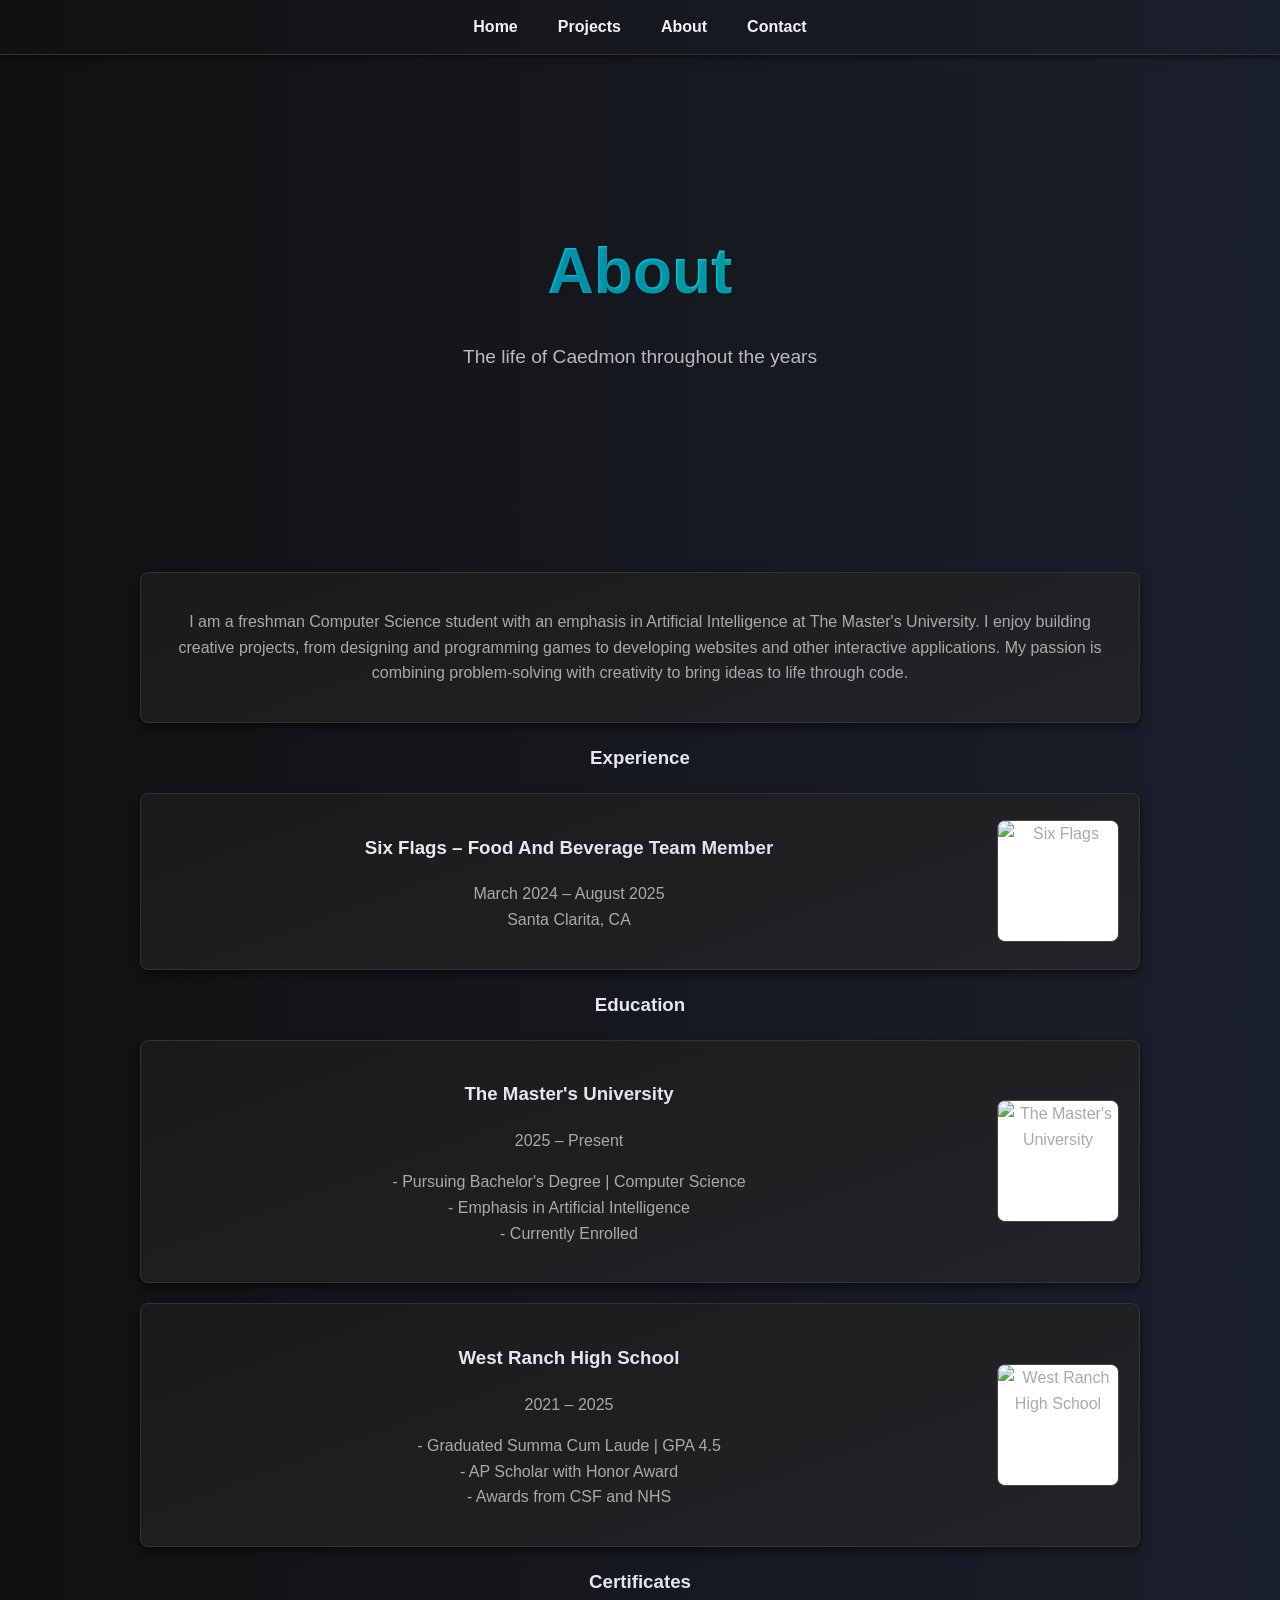
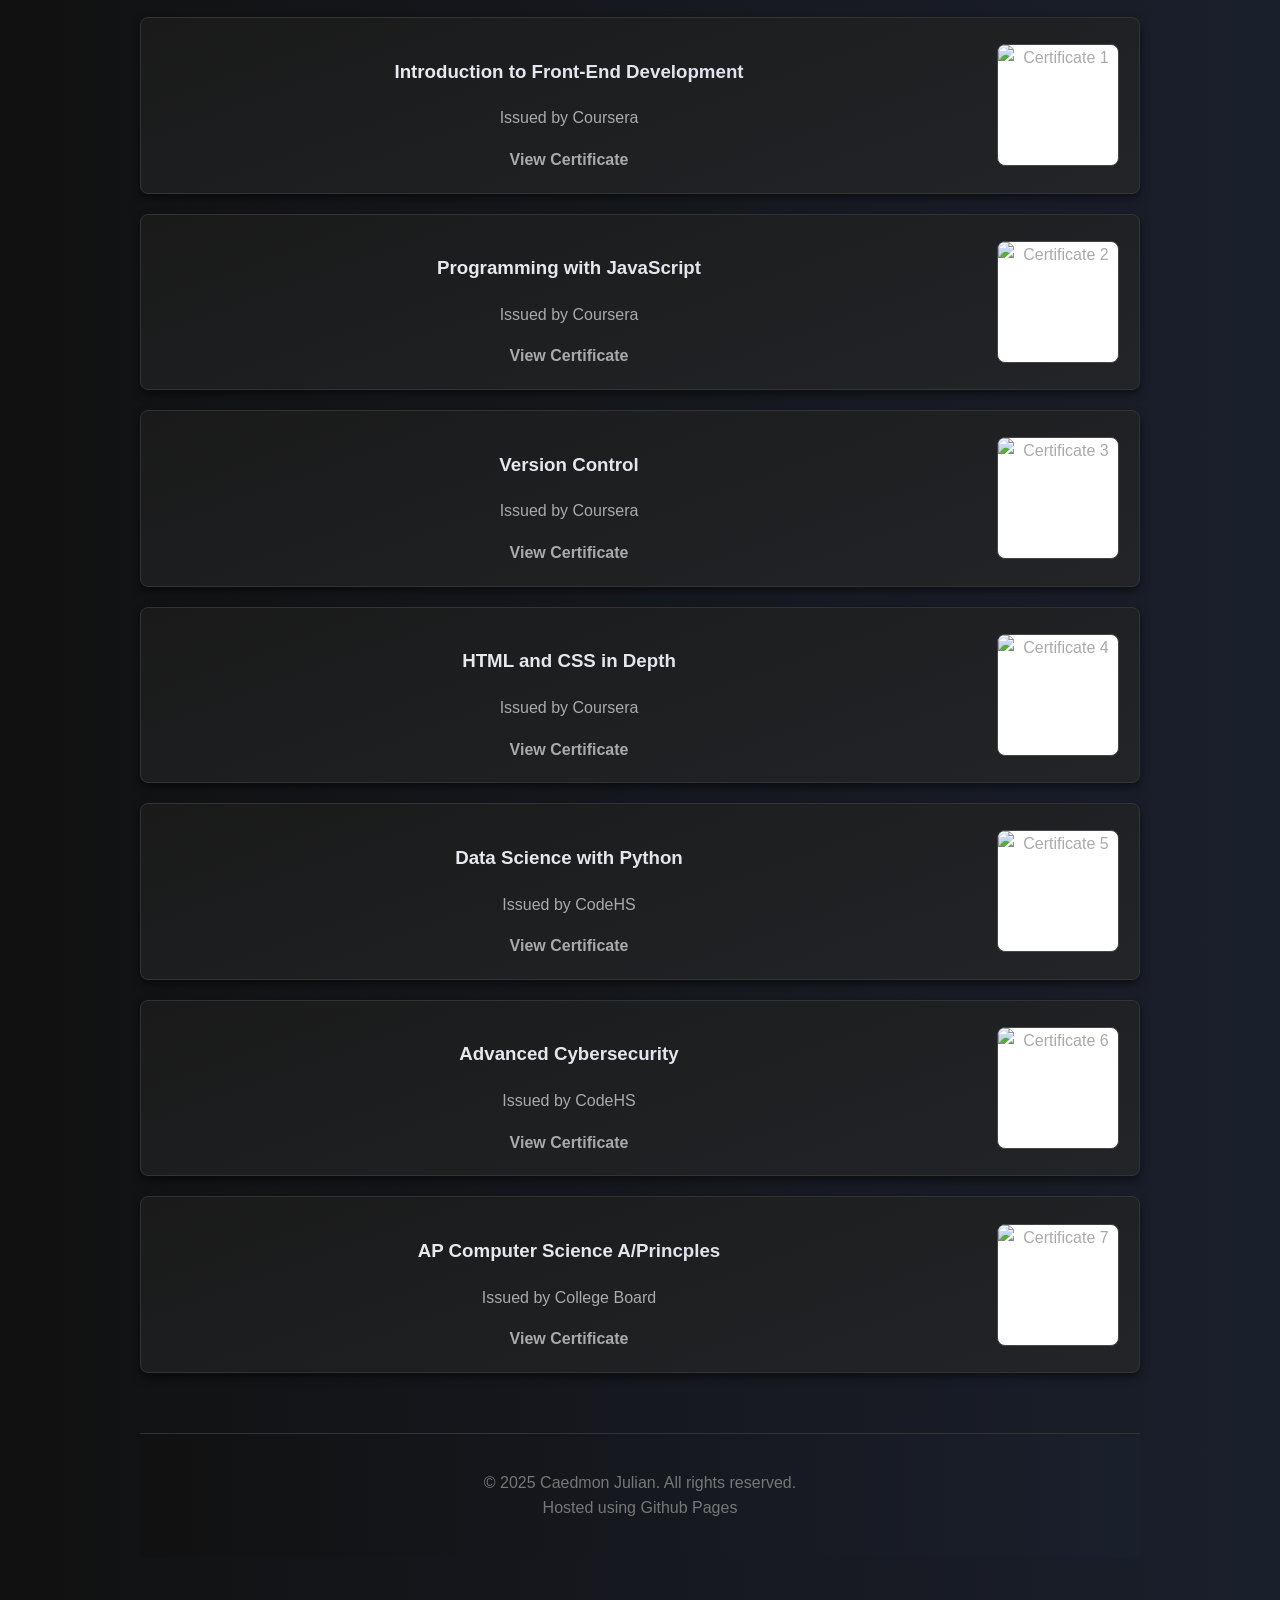
==== about.html @ 0731b3b0 "Create about.html" ====
<!DOCTYPE html>
<html lang="en">
<head>
  <meta charset="UTF-8" />
  <meta name="viewport" content="width=device-width, initial-scale=1.0" />
  <title>Caedmon Julian</title>
  <meta name="description" content="Caedmon Julian - Computer Science student and developer. Explore my portfolio in web development, game design, and more about me.">
  <link rel="icon" type="image/png" sizes="32x32" href="images/favicon.png">
  <style>
    body {
      background: linear-gradient(to right, #111, #1a1f2c);
      color: #aaa;
      font-family: Verdana, Geneva, sans-serif;
      margin: 0;
      line-height: 1.6;
      min-height: 100vh;
    }
    header {
      background: linear-gradient(to right, #111, #1a1f2c);
      position: fixed;
      width: 100%;
      z-index: 10;
      top: 0;
      box-shadow: 0 2px 6px rgba(0, 0, 0, 0.6);
      border-bottom: 1px solid #333;
    }
    nav {
      display: flex;
      justify-content: center;
      align-items: center;
      flex-wrap: wrap;
    }
    nav a {
      color: #f2f2f2;
      padding: 14px 20px;
      display: block;
      text-decoration: none;
      font-weight: bold;
      transition: color 0.3s, background 0.3s;
    }
    nav a:hover {
      background: linear-gradient(to right, #2a3f5f, #1f2b45);
      color: #ddd;
    }
    main {
      max-width: 1000px;
      margin: 100px auto 50px auto;
      padding: 0 20px;
    }
    section {
      margin-bottom: 60px;
    }
    #home {
      padding: 120px 0 120px 0;
      text-align: center;
    }
    #home h1 {
      background: linear-gradient(90deg, #00aaff, #00ffdd); /* vibrant blue → teal */
      -webkit-background-clip: text;
      -webkit-text-fill-color: transparent;
      text-shadow: 1px 1px 2px rgba(0,0,0,0.3);
      font-size: 4rem;
      margin: 0;
    }
    #home p {
      color: #bbb;
      font-size: 1.2rem;
      margin-top: 20px;
    }
    h2, h3 {
      text-align: center;
      background: linear-gradient(to right, #eee, #dde);
      -webkit-background-clip: text;
      -webkit-text-fill-color: transparent;
    }
    .card {
      background: linear-gradient(160deg, #1a1a1a, #222428);
      border: 1px solid #333;
      border-radius: 8px;
      padding: 20px;
      margin: 20px 0;
      box-shadow: 0 4px 8px rgba(0,0,0,0.5);
      transition: transform 0.2s, box-shadow 0.2s border-color 0.3s;
      display: flex;
      justify-content: center;
      align-items: center;
      flex-wrap: wrap;
      text-align: center;
    }
    .card:hover {
      transform: translateY(-3px);
      box-shadow: 0 8px 16px rgba(0,0,0,0.6), 0 0 15px #2a3f5f;
      border-color: #2a3f5f;
    }
    .project {
      display: flex;
      flex-wrap: wrap;
      align-items: center;
      gap: 20px;
    }
    .project img {
      width: 120px;
      height: 120px;
      object-fit: contain;
      border-radius: 8px;
      border: 1px solid #444;
      background: #fff;
    }
    .project div {
      flex: 1;
    }
    a {
      color: #aaa;
      text-decoration: none;
      font-weight: bold;
    }
    a:hover {
      text-decoration: underline;
      color: #ccc;
    }
    .contact {
      flex-direction: column;
      align-items: center;    
      text-align: center;
    }
    .contact i {
      margin-right: 8px;
      color: #999;
    }
    footer {
      text-align: center;
      padding: 20px;
      color: #777;
      border-top: 1px solid #333;
      background: linear-gradient(to right, #111, #1a1f2c);
    }
    @media (max-width: 600px) {
      .project {
        flex-direction: column;
        text-align: center;
      }
      #home h1 {
        font-size: 3rem;
      }
    }
  </style>
</head>
<body>
  <header>
    <nav>
      <a href="index.html">Home</a>
      <a href="projects.html">Projects</a>
      <a href="about.html">About</a>
      <a href="contact.html">Contact</a>
    </nav>
  </header>

  <main>
    <section id="home">
      <h1>About</h1>
      <p>The life of Caedmon throughout the years</p>
    </section>
      
    <section id="about">
      <div class="card">
        <p>
          I am a freshman Computer Science student with an emphasis in Artificial Intelligence at The Master's University. 
          I enjoy building creative projects, from designing and programming games to developing websites and other interactive applications. 
          My passion is combining problem-solving with creativity to bring ideas to life through code.
        </p>
      </div>
      <h3>Experience</h3>
      <div class="card project">
        <div>
          <h3>Six Flags – Food And Beverage Team Member</h3>
          <p>
            March 2024 – August 2025<br>
            Santa Clarita, CA
          </p>
        </div>
        <img src="images/sixflags-logo.png" alt="Six Flags">
      </div>
      <h3>Education</h3>
      <div class="card project">
        <div>
          <h3>The Master's University</h3>
          <p>
            2025 – Present
          </p>
          <p>
            - Pursuing Bachelor's Degree | Computer Science<br>
            - Emphasis in Artificial Intelligence<br>
            - Currently Enrolled<br>
          </p>
        </div>
        <img src="images/masters-university-logo.png" alt="The Master's University">
      </div>
      <div class="card project">
        <div>
          <h3>West Ranch High School</h3>
          <p>
            2021 – 2025
          </p>
          <p>
            - Graduated Summa Cum Laude | GPA 4.5<br>
            - AP Scholar with Honor Award<br>
            - Awards from CSF and NHS<br>
          </p>
        </div>
        <img src="images/west-ranch-logo.png" alt="West Ranch High School">
      </div>
      <h3>Certificates</h3>
      <div class="card project">
        <div>
          <h3>Introduction to Front-End Development</h3>
          <p>
            Issued by Coursera
          </p>
          <a href="https://www.coursera.org/account/accomplishments/records/RFSMNXZEN7PU" target="_blank">View Certificate</a>
        </div>
        <img src="images/coursera-logo.png" alt="Certificate 1">
      </div>
      <div class="card project">
        <div>
          <h3>Programming with JavaScript</h3>
          <p>
            Issued by Coursera
          </p>
          <a href="https://www.coursera.org/account/accomplishments/records/QJQZK4MZZ3XC" target="_blank">View Certificate</a>
        </div>
        <img src="images/coursera-logo.png" alt="Certificate 2">
      </div>
      <div class="card project">
        <div>
          <h3>Version Control</h3>
          <p>
            Issued by Coursera
          </p>
          <a href="https://www.coursera.org/account/accomplishments/records/3WOJLSKRK0QJ" target="_blank">View Certificate</a>
        </div>
        <img src="images/coursera-logo.png" alt="Certificate 3">
      </div>
      <div class="card project">
        <div>
          <h3>HTML and CSS in Depth</h3>
          <p>
            Issued by Coursera
          </p>
          <a href="https://www.coursera.org/account/accomplishments/records/028M3N111C38" target="_blank">View Certificate</a>
        </div>
        <img src="images/coursera-logo.png" alt="Certificate 4">
      </div>
      <div class="card project">
        <div>
          <h3>Data Science with Python</h3>
          <p>
            Issued by CodeHS
          </p>
          <a href="datascience.png" target="_blank">View Certificate</a>
        </div>
        <img src="images/coursera-logo.png" alt="Certificate 5">
      </div>
      <div class="card project">
        <div>
          <h3>Advanced Cybersecurity</h3>
          <p>
            Issued by CodeHS
          </p>
          <a href="advancedcybersecurity.png" target="_blank">View Certificate</a>
        </div>
        <img src="images/coursera-logo.png" alt="Certificate 6">
      </div>
      <div class="card project">
        <div>
          <h3>AP Computer Science A/Princples</h3>
          <p>
            Issued by College Board
          </p>
          <a href="apscore.pdf" target="_blank">View Certificate</a>
        </div>
        <img src="images/coursera-logo.png" alt="Certificate 7">
      </div>
    </section>
    
    <footer>
      <p>
        © 2025 Caedmon Julian. All rights reserved.<br>
        Hosted using Github Pages
      </p>
    </footer>
    
  </body>
</html>
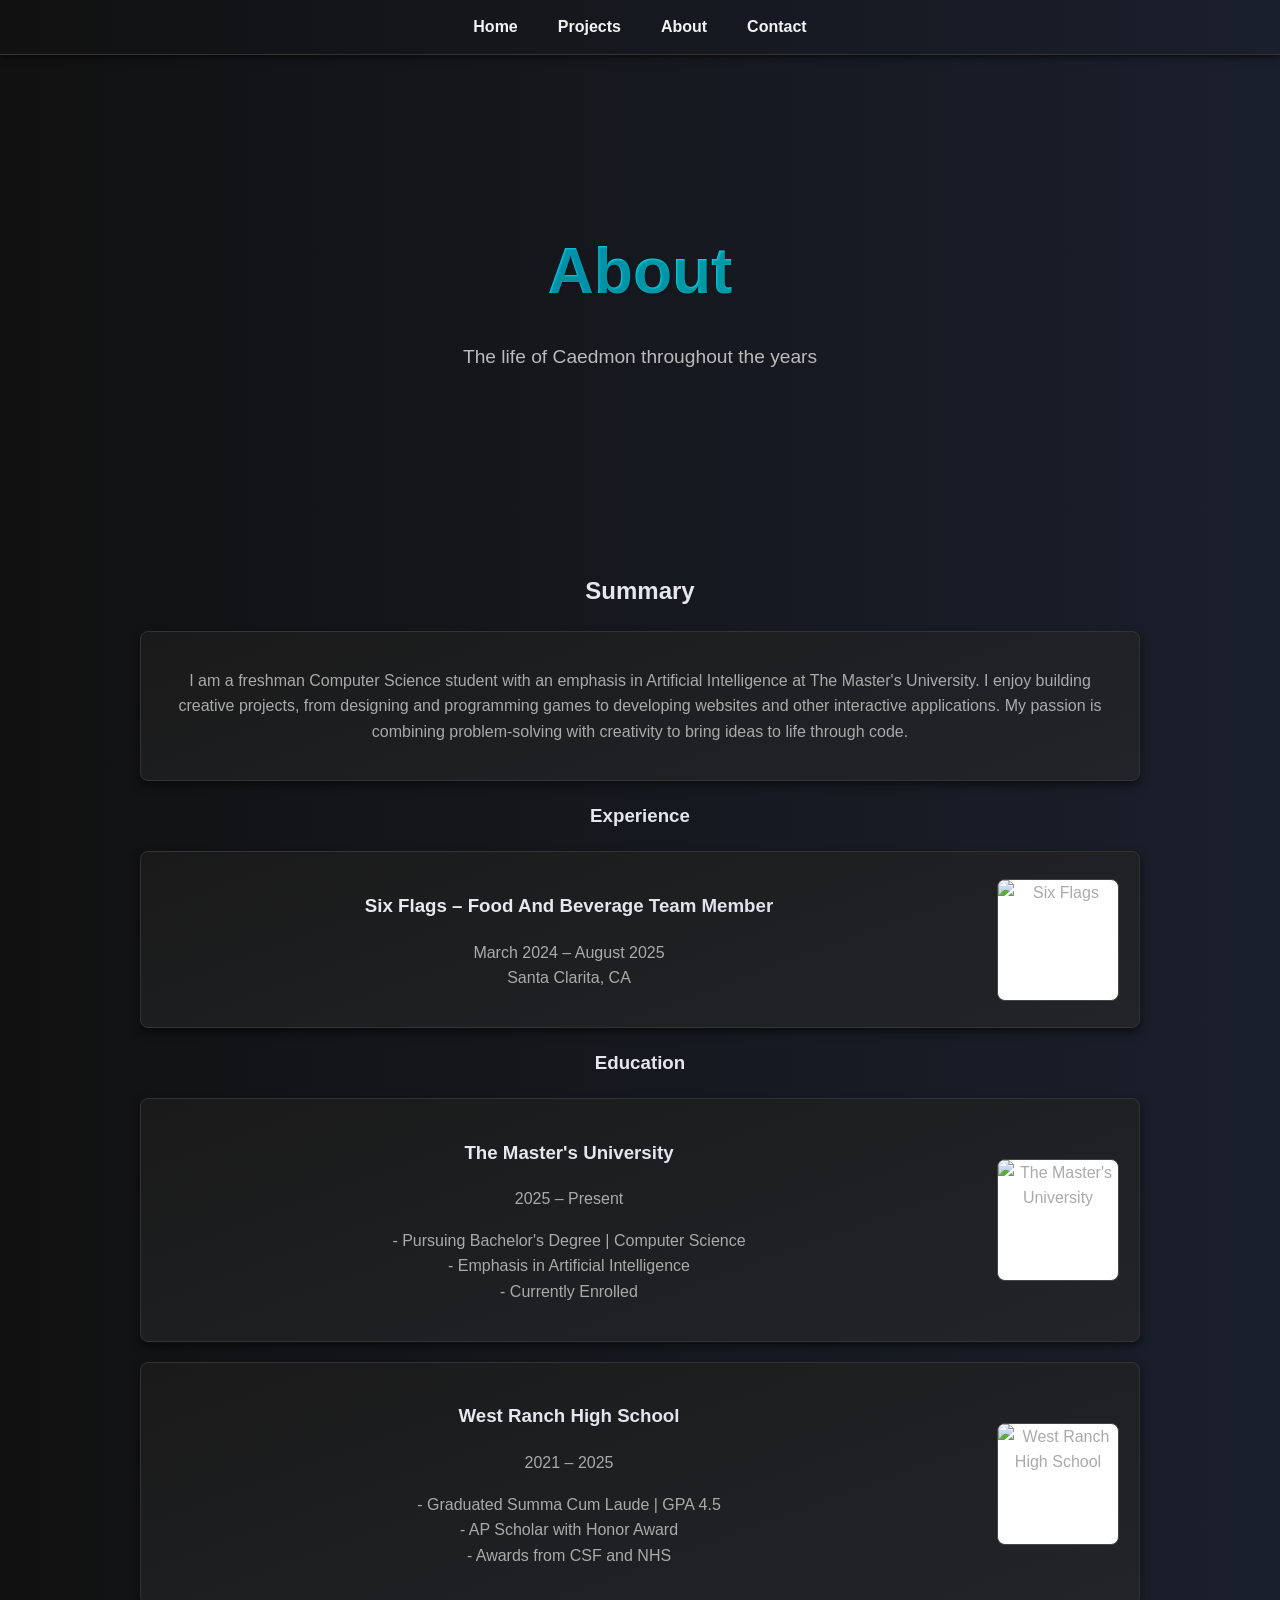
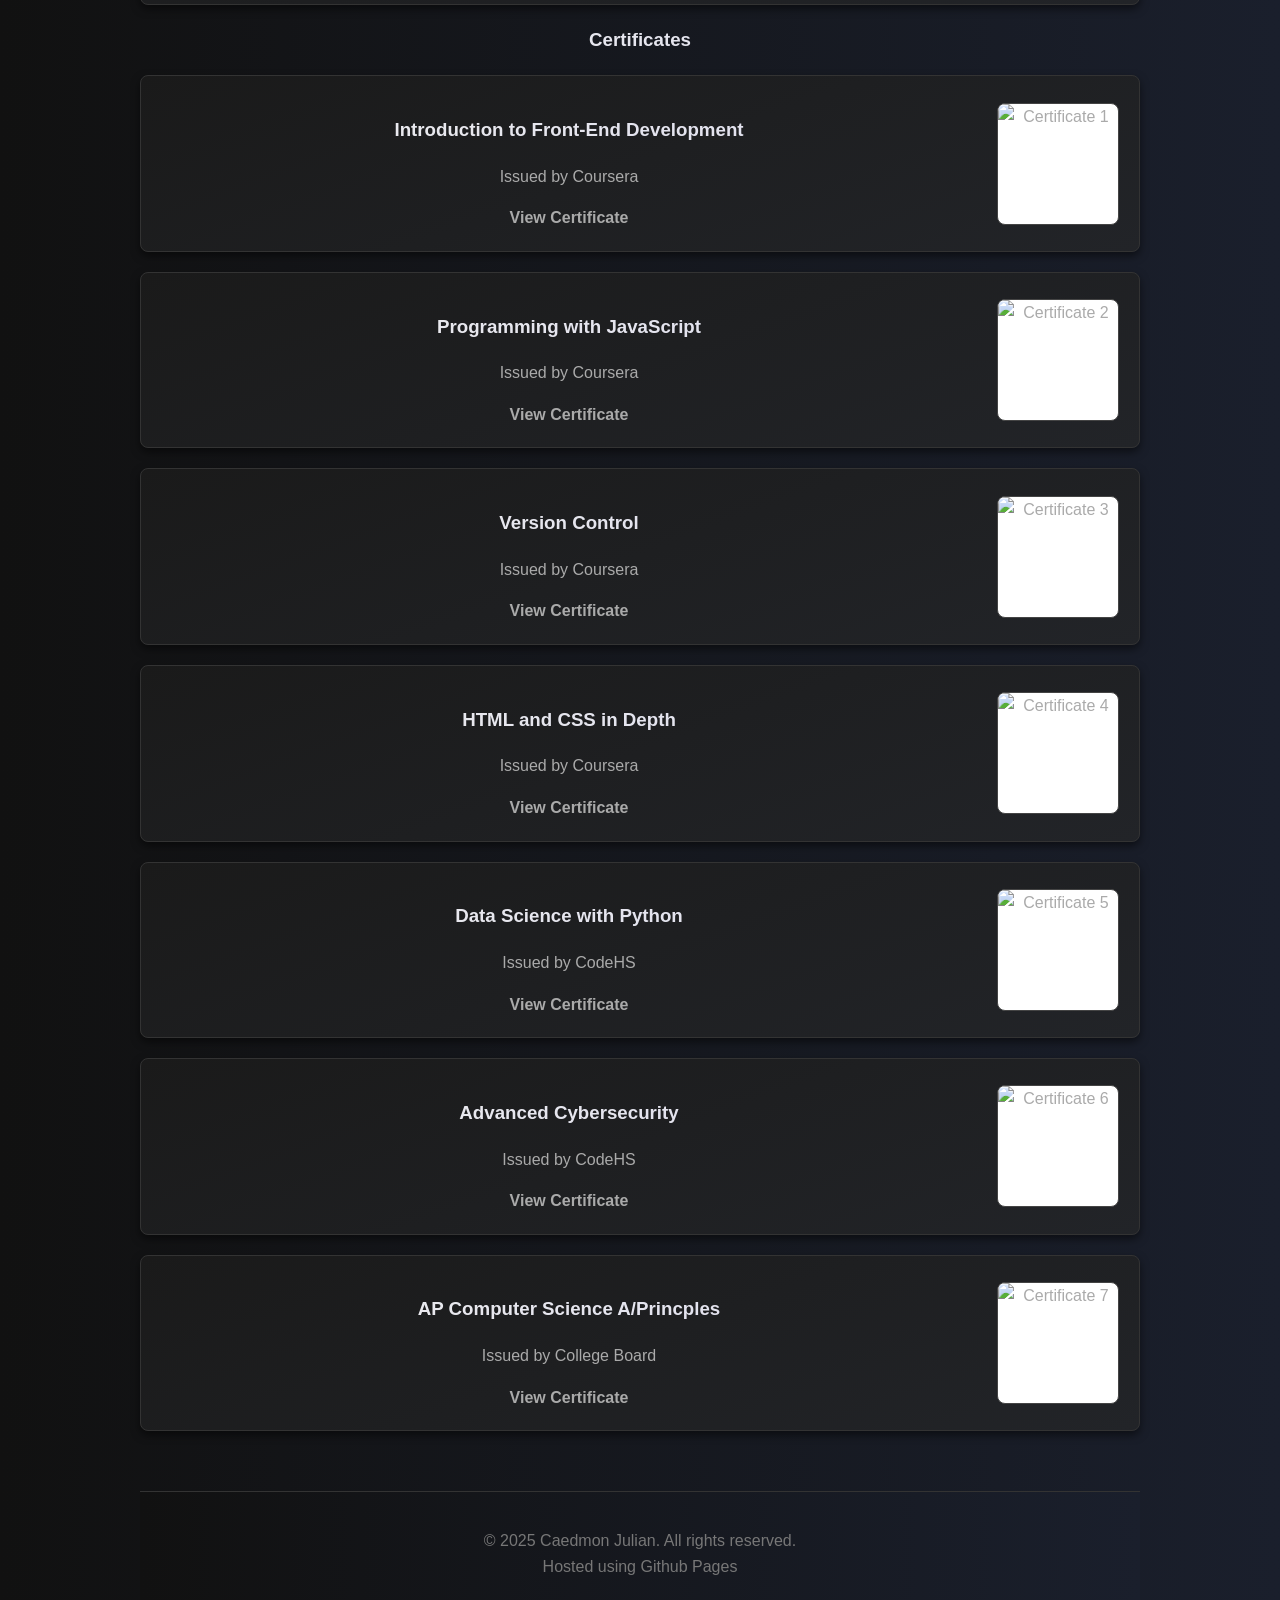
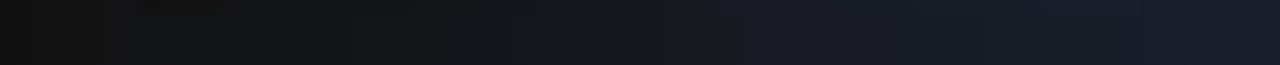
==== commit 103adf68: "Update about.html" ====
--- a/about.html
+++ b/about.html
@@ -162,6 +162,7 @@
     </section>
       
     <section id="about">
+      <h2>Summary</h2>
       <div class="card">
         <p>
           I am a freshman Computer Science student with an emphasis in Artificial Intelligence at The Master's University. 
